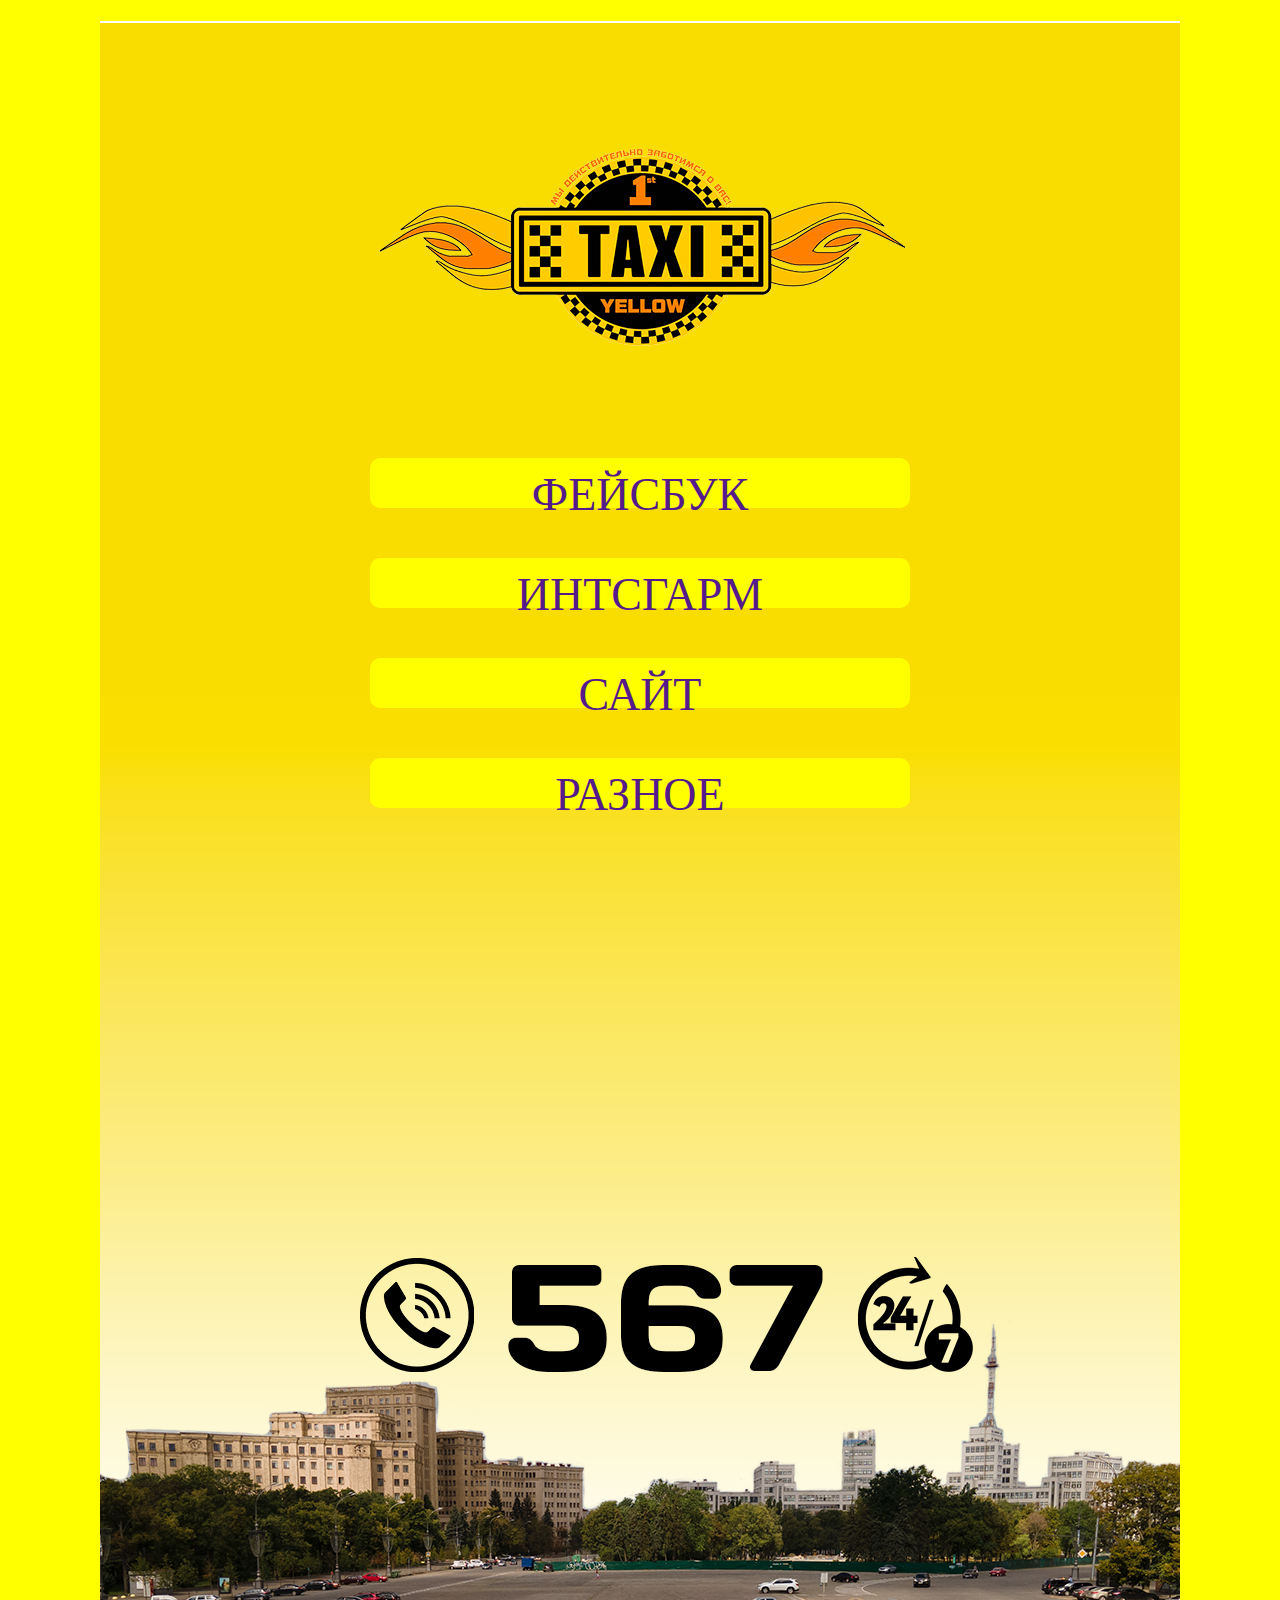
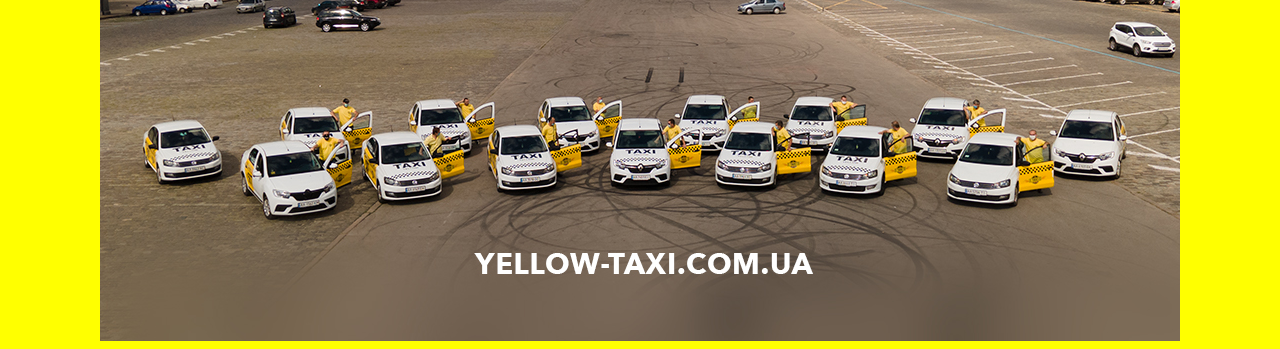
==== index.html @ c8587791 "Сделана структура и стили мульти ссылок" ====
<!DOCTYPE html>
<html lang="en">
<head>
    <meta charset="UTF-8">
    <meta http-equiv="X-UA-Compatible" content="IE=edge">
    <meta name="viewport" content="width=device-width, initial-scale=1.0">
    <title>Document</title>
    <link rel="stylesheet" href="./css/styles.css">
</head>
<body>
    <header>
        <nav></nav>
    </header>
   <main class="main">
        <section class="section">
            <h1 class="titel"> АЛЬТЕРНАТИВА ТАПЛИНКУ</h1>
            
            <ul class="list-style">
                <li class="section-li"> 
                    <div class="link-div">
                    <a href=""> фейсбук </a>
                    </div>
                </li>

                <li>
                    <div class="link-div">
                        <a href=""> интсгарм </a>
                    </div>
                </li>

                <li class="section-li"> 
                    <div class="link-div">
                        <a href=""> сайт</a>
                    </div>
                </li>

                <li class="section-li">
                    <div class="link-div">
                        <a href=""> разное </a>
                    </div>
                </li>
                
            </ul>
        </section>
    </main>

    <footer>
        <address>
        </address>
    </footer>


    
</body>
</html>
---- css/styles.css ----
:root {
}
body {
  background-color: yellow;
}
.main {
  width: 1080px;
  margin-left: auto;
  margin-right: auto;
}

.section {
  width: 100%;
  height: 1920px;
  background-image: url("../img/fon.jpg");
}

.list-style {
  padding-top: 50px;

  list-style: none;
  margin: 0%;
  padding: 0%;
}

.titel {
  text-align: center;
  color: aliceblue;
  margin-bottom: 400px;
  text-emphasis: none;
  opacity: 0;
}

.link-div {
  width: 50%;
  height: 50px;
  background-color: yellow;
  margin-left: auto;
  margin-right: auto;
  margin-top: 50px;
  border-radius: 10px;
  text-align: center;
}

.link-div a {
  display: inline-block;
  width: 100%;
  height: 100%;
  padding-top: 10px;

  font-size: 46px;
  text-decoration: none;
  text-transform: uppercase;
}

.link-div:hover,
.link-div:focus {
  background-color: blue;
}

.link-div:hover a {
  color: white;
}
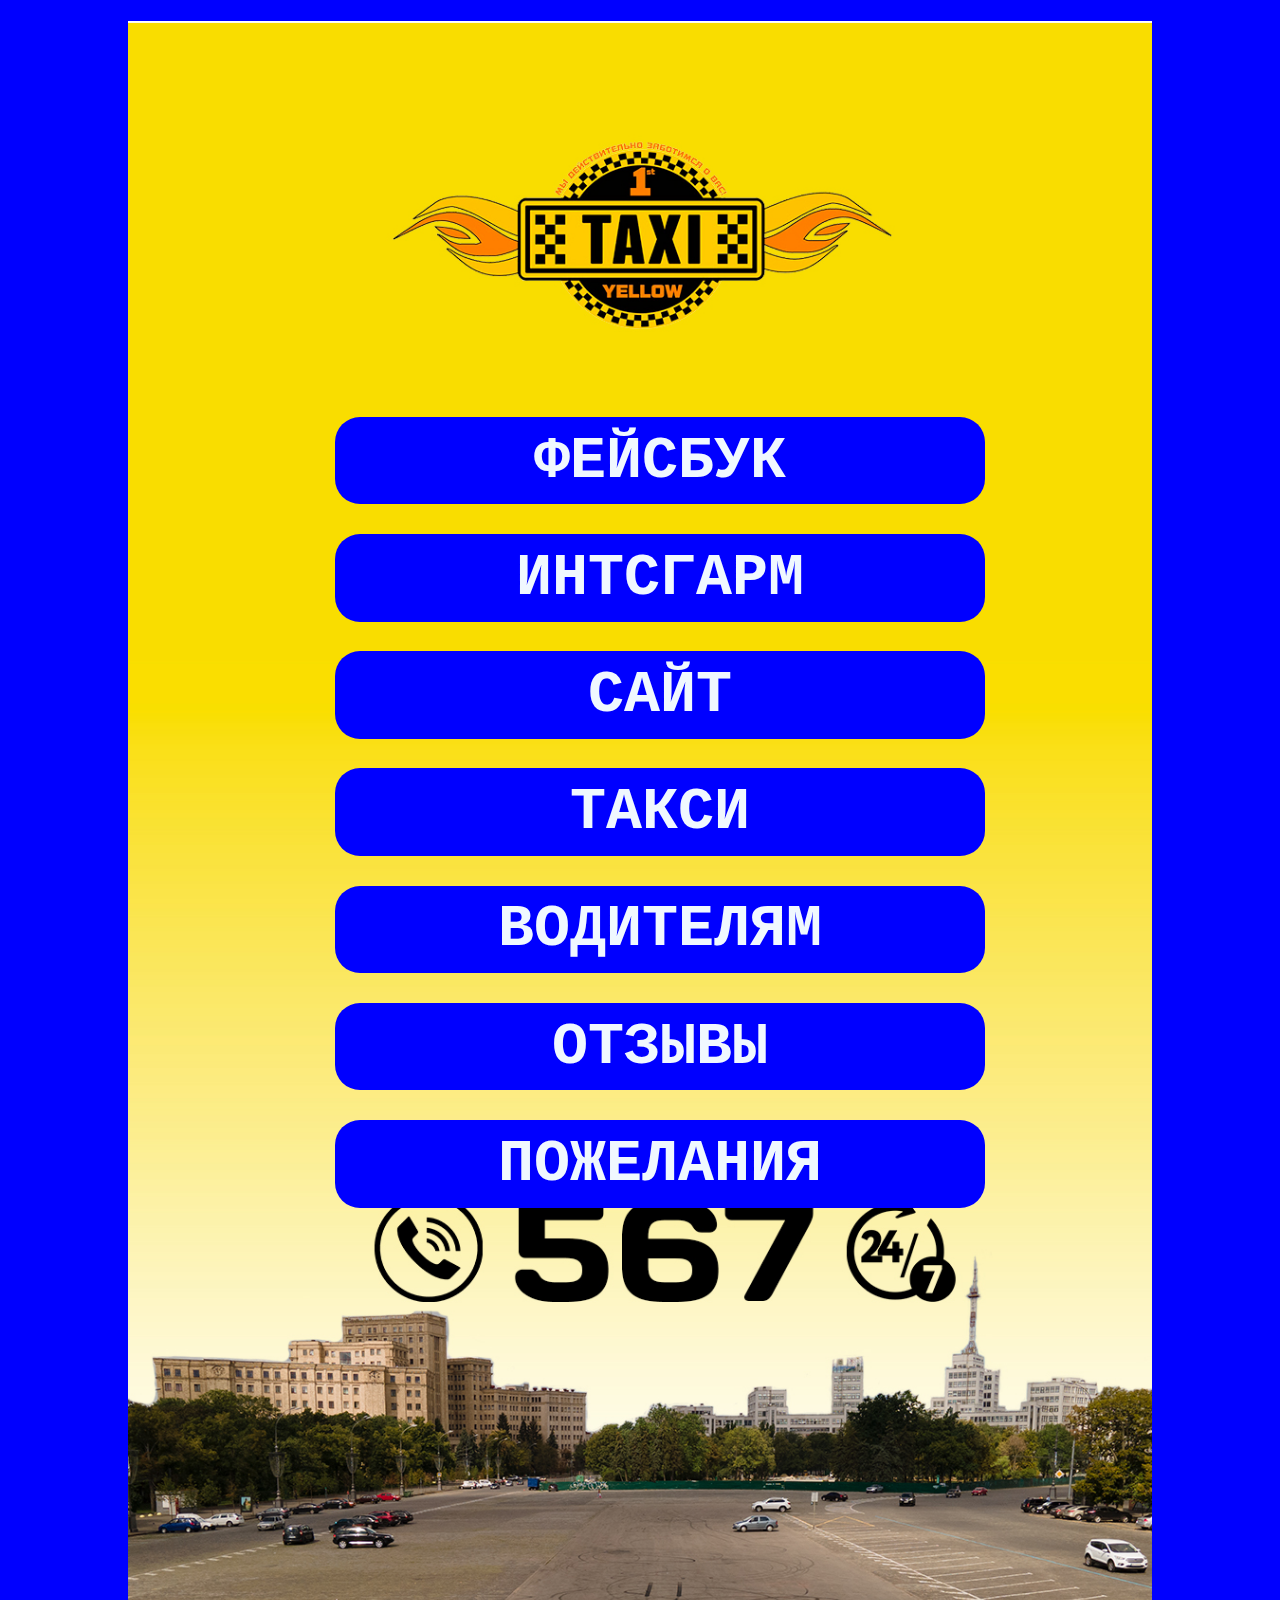
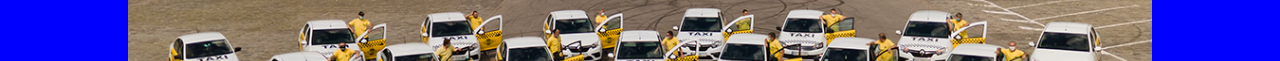
==== commit 5e9c5c54: "Новый вариант (переделаны стили и классы элементов)" ====
--- a/index.html
+++ b/index.html
@@ -16,28 +16,29 @@
             <h1 class="titel"> АЛЬТЕРНАТИВА ТАПЛИНКУ</h1>
             
             <ul class="list-style">
-                <li class="section-li"> 
-                    <div class="link-div">
-                    <a href=""> фейсбук </a>
-                    </div>
+                <li class="section-li">
+                    <a href="" class="button"> фейсбук </a>
+                </li>
+                <li>
+                    <a href="" class="button"> интсгарм </a>
+                </li>
+
+                <li> 
+                    <a href="" class="button"> сайт </a>
                 </li>
 
                 <li>
-                    <div class="link-div">
-                        <a href=""> интсгарм </a>
-                    </div>
+                    <a href="" class="button"> такси </a>
+                </li>
+                <li>
+                    <a href="" class="button"> водителям </a>
                 </li>
 
-                <li class="section-li"> 
-                    <div class="link-div">
-                        <a href=""> сайт</a>
-                    </div>
+                <li>
+                    <a href="" class="button">  отзывы </a>
                 </li>
-
-                <li class="section-li">
-                    <div class="link-div">
-                        <a href=""> разное </a>
-                    </div>
+                <li>
+                    <a href="" class="button"> пожелания </a>
                 </li>
                 
             </ul>
--- a/css/styles.css
+++ b/css/styles.css
@@ -1,63 +1,53 @@
-:root {
+body {
+  box-sizing: border-box;
+  margin: 0;
+  padding: 0;
+  background-color: blue;
 }
-body {
-  background-color: yellow;
-}
-.main {
-  width: 1080px;
-  margin-left: auto;
-  margin-right: auto;
+
+.titel {
+  font-size: 1;
+  opacity: 0;
 }
 
 .section {
-  width: 100%;
-  height: 1920px;
-  background-image: url("../img/fon.jpg");
+  width: 80%;
+  height: 1640px;
+  margin: 0 auto;
+
+  background-image: url(../img/fon.jpg);
+  background-size: cover;
+  background-repeat: no-repeat;
+}
+.list-style {
+  list-style: none;
+  margin-left: auto;
+  margin-right: auto;
+  margin-top: 35%;
 }
 
-.list-style {
-  padding-top: 50px;
+.button {
+  display: block;
+  width: 60%;
+  padding: 1% 3%;
+  background-color: blue;
+  color: aliceblue;
+  text-align: center;
+  margin-bottom: 3%;
+  margin-left: auto;
+  margin-right: auto;
+  border-radius: 25px;
 
-  list-style: none;
-  margin: 0%;
-  padding: 0%;
+  text-transform: uppercase;
+  font-size: 60px;
+  font-weight: 700;
+  font-style: normal;
+  font-family: monospace;
+  text-decoration: none;
 }
 
-.titel {
-  text-align: center;
-  color: aliceblue;
-  margin-bottom: 400px;
-  text-emphasis: none;
-  opacity: 0;
+.button:hover,
+.button:focus {
+  background-color: brown;
+  color: darkblue;
 }
-
-.link-div {
-  width: 50%;
-  height: 50px;
-  background-color: yellow;
-  margin-left: auto;
-  margin-right: auto;
-  margin-top: 50px;
-  border-radius: 10px;
-  text-align: center;
-}
-
-.link-div a {
-  display: inline-block;
-  width: 100%;
-  height: 100%;
-  padding-top: 10px;
-
-  font-size: 46px;
-  text-decoration: none;
-  text-transform: uppercase;
-}
-
-.link-div:hover,
-.link-div:focus {
-  background-color: blue;
-}
-
-.link-div:hover a {
-  color: white;
-}
